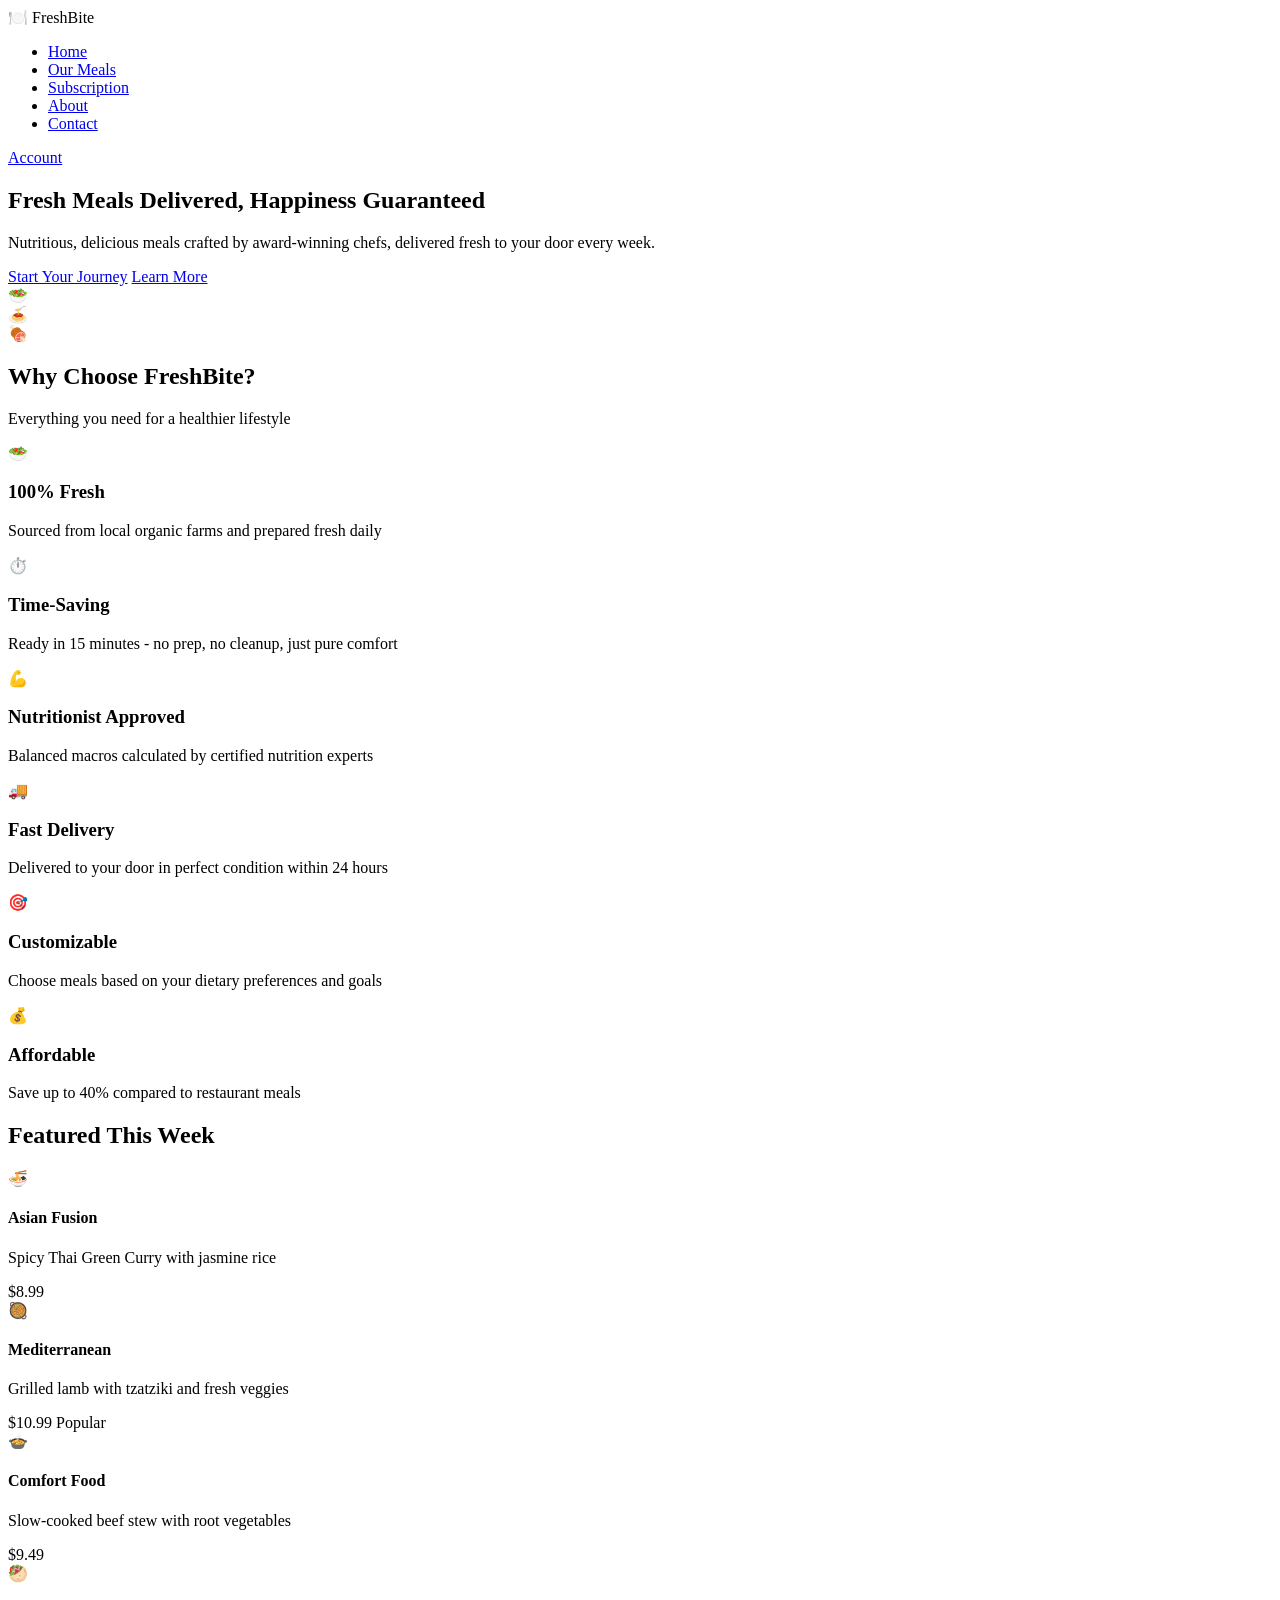
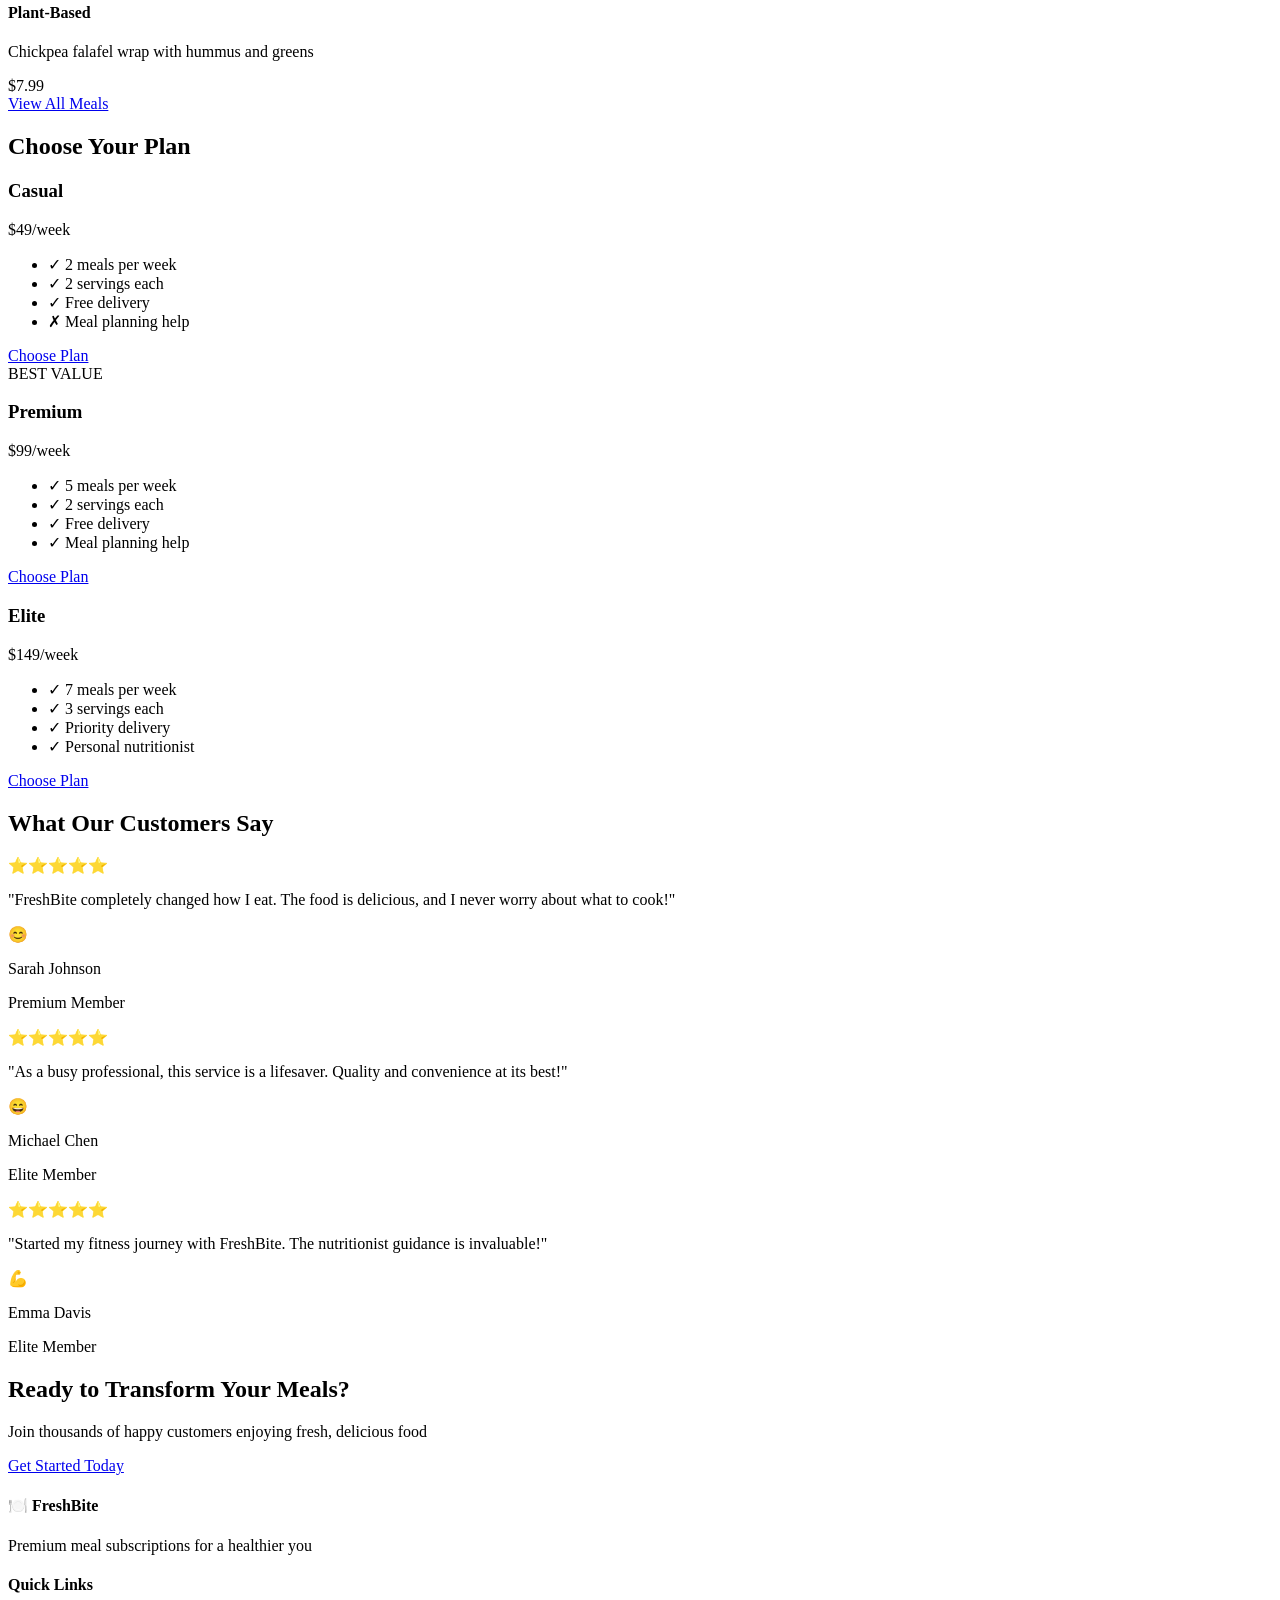
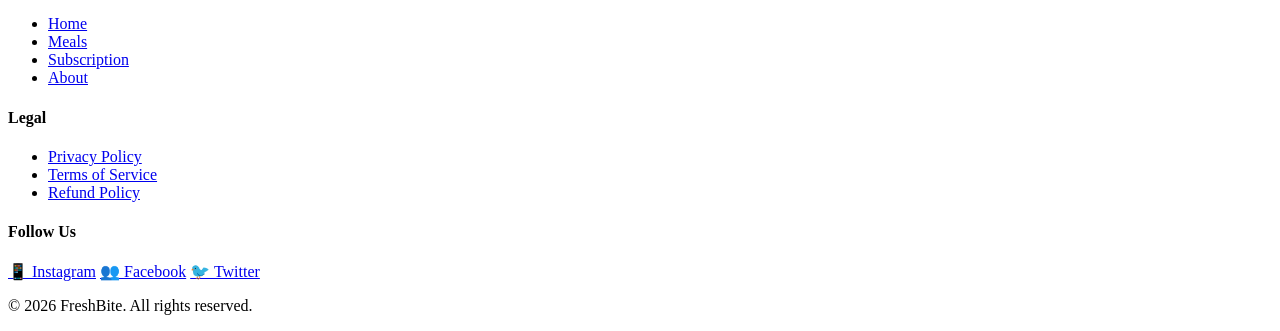
==== index.html @ ad0b3e91 "Add files via upload" ====
<!DOCTYPE html>
<html lang="en">
<head>
    <meta charset="UTF-8">
    <meta name="viewport" content="width=device-width, initial-scale=1.0">
    <title>FreshBite - Premium Food Subscription</title>
    <link rel="stylesheet" href="css/styles.css">
</head>
<body>
    <!-- Navigation -->
    <nav class="navbar">
        <div class="nav-container">
            <div class="logo">
                <span class="logo-icon">🍽️</span>
                <span class="logo-text">FreshBite</span>
            </div>
            <ul class="nav-links">
                <li><a href="index.html" class="active">Home</a></li>
                <li><a href="pages/products.html">Our Meals</a></li>
                <li><a href="pages/subscription.html">Subscription</a></li>
                <li><a href="pages/about.html">About</a></li>
                <li><a href="pages/contact.html">Contact</a></li>
            </ul>
            <div class="nav-actions">
                <a href="pages/account.html" class="btn-account">Account</a>
                <div class="hamburger">
                    <span></span>
                    <span></span>
                    <span></span>
                </div>
            </div>
        </div>
    </nav>

    <!-- Hero Section -->
    <section class="hero">
        <div class="hero-content">
            <h1 class="hero-title">Fresh Meals Delivered, Happiness <span class="gradient-text">Guaranteed</span></h1>
            <p class="hero-subtitle">Nutritious, delicious meals crafted by award-winning chefs, delivered fresh to your door every week.</p>
            <div class="hero-buttons">
                <a href="pages/subscription.html" class="btn btn-primary">Start Your Journey</a>
                <a href="#features" class="btn btn-secondary">Learn More</a>
            </div>
        </div>
        <div class="hero-image">
            <div class="hero-graphic">
                <div class="food-card card-1">🥗</div>
                <div class="food-card card-2">🍝</div>
                <div class="food-card card-3">🍖</div>
            </div>
        </div>
    </section>

    <!-- Features Section -->
    <section id="features" class="features">
        <div class="section-header">
            <h2>Why Choose FreshBite?</h2>
            <p>Everything you need for a healthier lifestyle</p>
        </div>
        <div class="features-grid">
            <div class="feature-card">
                <div class="feature-icon">🥗</div>
                <h3>100% Fresh</h3>
                <p>Sourced from local organic farms and prepared fresh daily</p>
            </div>
            <div class="feature-card">
                <div class="feature-icon">⏱️</div>
                <h3>Time-Saving</h3>
                <p>Ready in 15 minutes - no prep, no cleanup, just pure comfort</p>
            </div>
            <div class="feature-card">
                <div class="feature-icon">💪</div>
                <h3>Nutritionist Approved</h3>
                <p>Balanced macros calculated by certified nutrition experts</p>
            </div>
            <div class="feature-card">
                <div class="feature-icon">🚚</div>
                <h3>Fast Delivery</h3>
                <p>Delivered to your door in perfect condition within 24 hours</p>
            </div>
            <div class="feature-card">
                <div class="feature-icon">🎯</div>
                <h3>Customizable</h3>
                <p>Choose meals based on your dietary preferences and goals</p>
            </div>
            <div class="feature-card">
                <div class="feature-icon">💰</div>
                <h3>Affordable</h3>
                <p>Save up to 40% compared to restaurant meals</p>
            </div>
        </div>
    </section>

    <!-- Meal Categories Preview -->
    <section class="meal-preview">
        <h2>Featured This Week</h2>
        <div class="meals-showcase">
            <div class="meal-item">
                <div class="meal-image">🍜</div>
                <h4>Asian Fusion</h4>
                <p>Spicy Thai Green Curry with jasmine rice</p>
                <span class="price">$8.99</span>
            </div>
            <div class="meal-item featured">
                <div class="meal-image">🥘</div>
                <h4>Mediterranean</h4>
                <p>Grilled lamb with tzatziki and fresh veggies</p>
                <span class="price">$10.99</span>
                <span class="featured-badge">Popular</span>
            </div>
            <div class="meal-item">
                <div class="meal-image">🍲</div>
                <h4>Comfort Food</h4>
                <p>Slow-cooked beef stew with root vegetables</p>
                <span class="price">$9.49</span>
            </div>
            <div class="meal-item">
                <div class="meal-image">🥙</div>
                <h4>Plant-Based</h4>
                <p>Chickpea falafel wrap with hummus and greens</p>
                <span class="price">$7.99</span>
            </div>
        </div>
        <a href="pages/products.html" class="btn btn-primary">View All Meals</a>
    </section>

    <!-- Subscription Plans Preview -->
    <section class="plans-preview">
        <h2>Choose Your Plan</h2>
        <div class="plans-grid">
            <div class="plan-card">
                <h3>Casual</h3>
                <div class="plan-price"><span class="currency">$</span>49<span class="period">/week</span></div>
                <ul class="plan-features">
                    <li>✓ 2 meals per week</li>
                    <li>✓ 2 servings each</li>
                    <li>✓ Free delivery</li>
                    <li>✗ Meal planning help</li>
                </ul>
                <a href="pages/subscription.html" class="btn btn-secondary">Choose Plan</a>
            </div>
            <div class="plan-card featured">
                <span class="best-value">BEST VALUE</span>
                <h3>Premium</h3>
                <div class="plan-price"><span class="currency">$</span>99<span class="period">/week</span></div>
                <ul class="plan-features">
                    <li>✓ 5 meals per week</li>
                    <li>✓ 2 servings each</li>
                    <li>✓ Free delivery</li>
                    <li>✓ Meal planning help</li>
                </ul>
                <a href="pages/subscription.html" class="btn btn-primary">Choose Plan</a>
            </div>
            <div class="plan-card">
                <h3>Elite</h3>
                <div class="plan-price"><span class="currency">$</span>149<span class="period">/week</span></div>
                <ul class="plan-features">
                    <li>✓ 7 meals per week</li>
                    <li>✓ 3 servings each</li>
                    <li>✓ Priority delivery</li>
                    <li>✓ Personal nutritionist</li>
                </ul>
                <a href="pages/subscription.html" class="btn btn-secondary">Choose Plan</a>
            </div>
        </div>
    </section>

    <!-- Testimonials Section -->
    <section class="testimonials">
        <h2>What Our Customers Say</h2>
        <div class="testimonials-grid">
            <div class="testimonial-card">
                <div class="stars">⭐⭐⭐⭐⭐</div>
                <p>"FreshBite completely changed how I eat. The food is delicious, and I never worry about what to cook!"</p>
                <div class="testimonial-author">
                    <div class="author-avatar">😊</div>
                    <div>
                        <p class="author-name">Sarah Johnson</p>
                        <p class="author-title">Premium Member</p>
                    </div>
                </div>
            </div>
            <div class="testimonial-card">
                <div class="stars">⭐⭐⭐⭐⭐</div>
                <p>"As a busy professional, this service is a lifesaver. Quality and convenience at its best!"</p>
                <div class="testimonial-author">
                    <div class="author-avatar">😄</div>
                    <div>
                        <p class="author-name">Michael Chen</p>
                        <p class="author-title">Elite Member</p>
                    </div>
                </div>
            </div>
            <div class="testimonial-card">
                <div class="stars">⭐⭐⭐⭐⭐</div>
                <p>"Started my fitness journey with FreshBite. The nutritionist guidance is invaluable!"</p>
                <div class="testimonial-author">
                    <div class="author-avatar">💪</div>
                    <div>
                        <p class="author-name">Emma Davis</p>
                        <p class="author-title">Elite Member</p>
                    </div>
                </div>
            </div>
        </div>
    </section>

    <!-- CTA Section -->
    <section class="cta">
        <h2>Ready to Transform Your Meals?</h2>
        <p>Join thousands of happy customers enjoying fresh, delicious food</p>
        <a href="pages/subscription.html" class="btn btn-primary">Get Started Today</a>
    </section>

    <!-- Footer -->
    <footer class="footer">
        <div class="footer-content">
            <div class="footer-section">
                <h4>🍽️ FreshBite</h4>
                <p>Premium meal subscriptions for a healthier you</p>
            </div>
            <div class="footer-section">
                <h4>Quick Links</h4>
                <ul>
                    <li><a href="index.html">Home</a></li>
                    <li><a href="pages/products.html">Meals</a></li>
                    <li><a href="pages/subscription.html">Subscription</a></li>
                    <li><a href="pages/about.html">About</a></li>
                </ul>
            </div>
            <div class="footer-section">
                <h4>Legal</h4>
                <ul>
                    <li><a href="#privacy">Privacy Policy</a></li>
                    <li><a href="#terms">Terms of Service</a></li>
                    <li><a href="#refund">Refund Policy</a></li>
                </ul>
            </div>
            <div class="footer-section">
                <h4>Follow Us</h4>
                <div class="social-links">
                    <a href="#">📱 Instagram</a>
                    <a href="#">👥 Facebook</a>
                    <a href="#">🐦 Twitter</a>
                </div>
            </div>
        </div>
        <div class="footer-bottom">
            <p>&copy; 2026 FreshBite. All rights reserved.</p>
        </div>
    </footer>

    <script src="js/main.js"></script>
</body>
</html>
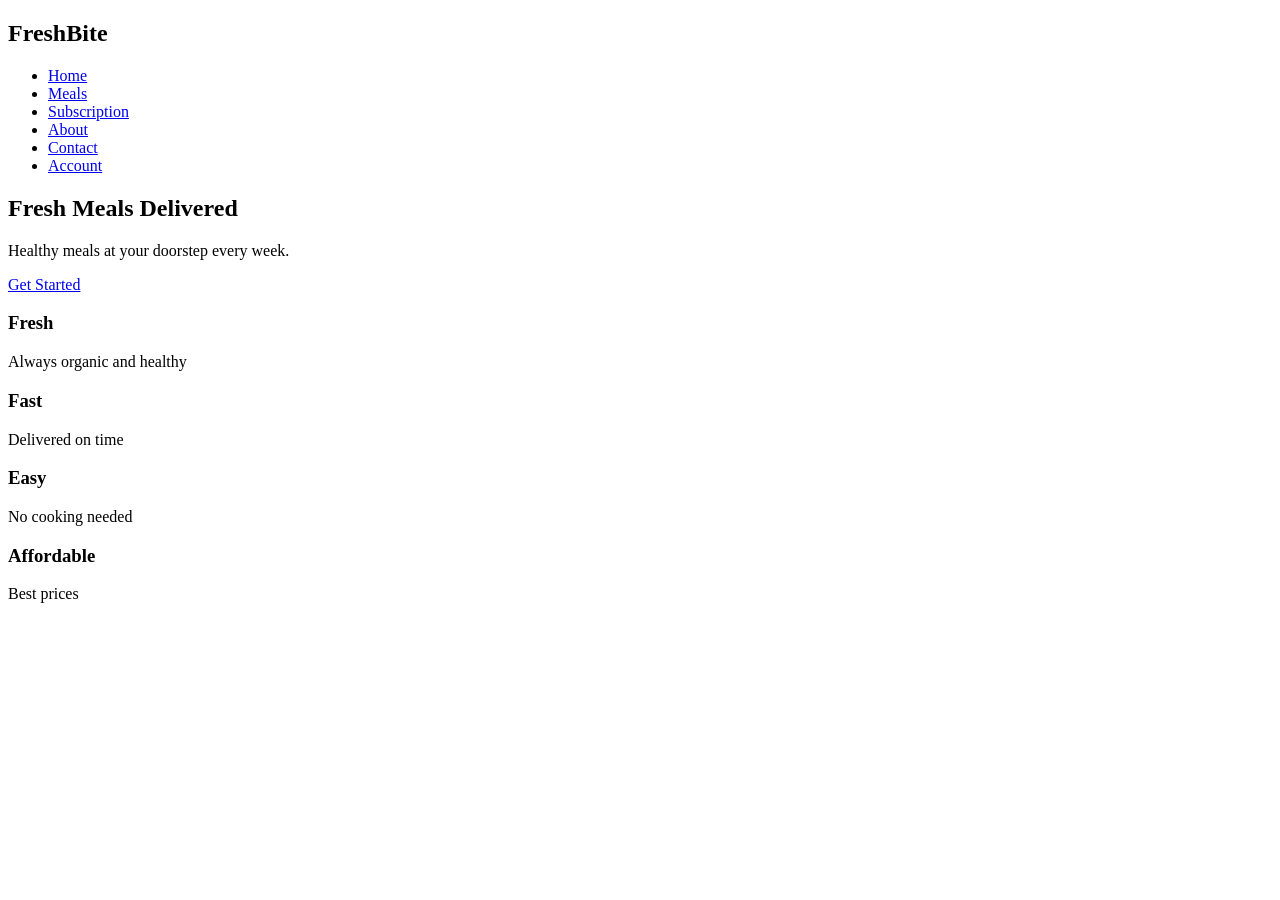
==== commit 89e47c39: "Update index.html" ====
--- a/index.html
+++ b/index.html
@@ -1,255 +1,51 @@
 <!DOCTYPE html>
-<html lang="en">
+<html>
 <head>
-    <meta charset="UTF-8">
-    <meta name="viewport" content="width=device-width, initial-scale=1.0">
-    <title>FreshBite - Premium Food Subscription</title>
-    <link rel="stylesheet" href="css/styles.css">
+    <title>FreshBite</title>
+    <link rel="stylesheet" href="styles.css">
 </head>
 <body>
-    <!-- Navigation -->
-    <nav class="navbar">
-        <div class="nav-container">
-            <div class="logo">
-                <span class="logo-icon">🍽️</span>
-                <span class="logo-text">FreshBite</span>
-            </div>
-            <ul class="nav-links">
-                <li><a href="index.html" class="active">Home</a></li>
-                <li><a href="pages/products.html">Our Meals</a></li>
-                <li><a href="pages/subscription.html">Subscription</a></li>
-                <li><a href="pages/about.html">About</a></li>
-                <li><a href="pages/contact.html">Contact</a></li>
-            </ul>
-            <div class="nav-actions">
-                <a href="pages/account.html" class="btn-account">Account</a>
-                <div class="hamburger">
-                    <span></span>
-                    <span></span>
-                    <span></span>
-                </div>
-            </div>
-        </div>
-    </nav>
 
-    <!-- Hero Section -->
-    <section class="hero">
-        <div class="hero-content">
-            <h1 class="hero-title">Fresh Meals Delivered, Happiness <span class="gradient-text">Guaranteed</span></h1>
-            <p class="hero-subtitle">Nutritious, delicious meals crafted by award-winning chefs, delivered fresh to your door every week.</p>
-            <div class="hero-buttons">
-                <a href="pages/subscription.html" class="btn btn-primary">Start Your Journey</a>
-                <a href="#features" class="btn btn-secondary">Learn More</a>
-            </div>
-        </div>
-        <div class="hero-image">
-            <div class="hero-graphic">
-                <div class="food-card card-1">🥗</div>
-                <div class="food-card card-2">🍝</div>
-                <div class="food-card card-3">🍖</div>
-            </div>
-        </div>
-    </section>
+<!-- NAV -->
+<nav>
+    <h2>FreshBite</h2>
+    <ul>
+        <li><a href="index.html">Home</a></li>
+        <li><a href="products.html">Meals</a></li>
+        <li><a href="subscription.html">Subscription</a></li>
+        <li><a href="about.html">About</a></li>
+        <li><a href="contact.html">Contact</a></li>
+        <li><a href="account.html">Account</a></li>
+    </ul>
+</nav>
 
-    <!-- Features Section -->
-    <section id="features" class="features">
-        <div class="section-header">
-            <h2>Why Choose FreshBite?</h2>
-            <p>Everything you need for a healthier lifestyle</p>
-        </div>
-        <div class="features-grid">
-            <div class="feature-card">
-                <div class="feature-icon">🥗</div>
-                <h3>100% Fresh</h3>
-                <p>Sourced from local organic farms and prepared fresh daily</p>
-            </div>
-            <div class="feature-card">
-                <div class="feature-icon">⏱️</div>
-                <h3>Time-Saving</h3>
-                <p>Ready in 15 minutes - no prep, no cleanup, just pure comfort</p>
-            </div>
-            <div class="feature-card">
-                <div class="feature-icon">💪</div>
-                <h3>Nutritionist Approved</h3>
-                <p>Balanced macros calculated by certified nutrition experts</p>
-            </div>
-            <div class="feature-card">
-                <div class="feature-icon">🚚</div>
-                <h3>Fast Delivery</h3>
-                <p>Delivered to your door in perfect condition within 24 hours</p>
-            </div>
-            <div class="feature-card">
-                <div class="feature-icon">🎯</div>
-                <h3>Customizable</h3>
-                <p>Choose meals based on your dietary preferences and goals</p>
-            </div>
-            <div class="feature-card">
-                <div class="feature-icon">💰</div>
-                <h3>Affordable</h3>
-                <p>Save up to 40% compared to restaurant meals</p>
-            </div>
-        </div>
-    </section>
+<!-- HERO -->
+<section class="hero">
+    <h1>Fresh Meals Delivered</h1>
+    <p>Healthy meals at your doorstep every week.</p>
+    <a href="subscription.html" class="btn">Get Started</a>
+</section>
 
-    <!-- Meal Categories Preview -->
-    <section class="meal-preview">
-        <h2>Featured This Week</h2>
-        <div class="meals-showcase">
-            <div class="meal-item">
-                <div class="meal-image">🍜</div>
-                <h4>Asian Fusion</h4>
-                <p>Spicy Thai Green Curry with jasmine rice</p>
-                <span class="price">$8.99</span>
-            </div>
-            <div class="meal-item featured">
-                <div class="meal-image">🥘</div>
-                <h4>Mediterranean</h4>
-                <p>Grilled lamb with tzatziki and fresh veggies</p>
-                <span class="price">$10.99</span>
-                <span class="featured-badge">Popular</span>
-            </div>
-            <div class="meal-item">
-                <div class="meal-image">🍲</div>
-                <h4>Comfort Food</h4>
-                <p>Slow-cooked beef stew with root vegetables</p>
-                <span class="price">$9.49</span>
-            </div>
-            <div class="meal-item">
-                <div class="meal-image">🥙</div>
-                <h4>Plant-Based</h4>
-                <p>Chickpea falafel wrap with hummus and greens</p>
-                <span class="price">$7.99</span>
-            </div>
-        </div>
-        <a href="pages/products.html" class="btn btn-primary">View All Meals</a>
-    </section>
+<!-- FEATURES -->
+<section class="features">
+    <div class="feature">
+        <h3>Fresh</h3>
+        <p>Always organic and healthy</p>
+    </div>
+    <div class="feature">
+        <h3>Fast</h3>
+        <p>Delivered on time</p>
+    </div>
+    <div class="feature">
+        <h3>Easy</h3>
+        <p>No cooking needed</p>
+    </div>
+    <div class="feature">
+        <h3>Affordable</h3>
+        <p>Best prices</p>
+    </div>
+</section>
 
-    <!-- Subscription Plans Preview -->
-    <section class="plans-preview">
-        <h2>Choose Your Plan</h2>
-        <div class="plans-grid">
-            <div class="plan-card">
-                <h3>Casual</h3>
-                <div class="plan-price"><span class="currency">$</span>49<span class="period">/week</span></div>
-                <ul class="plan-features">
-                    <li>✓ 2 meals per week</li>
-                    <li>✓ 2 servings each</li>
-                    <li>✓ Free delivery</li>
-                    <li>✗ Meal planning help</li>
-                </ul>
-                <a href="pages/subscription.html" class="btn btn-secondary">Choose Plan</a>
-            </div>
-            <div class="plan-card featured">
-                <span class="best-value">BEST VALUE</span>
-                <h3>Premium</h3>
-                <div class="plan-price"><span class="currency">$</span>99<span class="period">/week</span></div>
-                <ul class="plan-features">
-                    <li>✓ 5 meals per week</li>
-                    <li>✓ 2 servings each</li>
-                    <li>✓ Free delivery</li>
-                    <li>✓ Meal planning help</li>
-                </ul>
-                <a href="pages/subscription.html" class="btn btn-primary">Choose Plan</a>
-            </div>
-            <div class="plan-card">
-                <h3>Elite</h3>
-                <div class="plan-price"><span class="currency">$</span>149<span class="period">/week</span></div>
-                <ul class="plan-features">
-                    <li>✓ 7 meals per week</li>
-                    <li>✓ 3 servings each</li>
-                    <li>✓ Priority delivery</li>
-                    <li>✓ Personal nutritionist</li>
-                </ul>
-                <a href="pages/subscription.html" class="btn btn-secondary">Choose Plan</a>
-            </div>
-        </div>
-    </section>
-
-    <!-- Testimonials Section -->
-    <section class="testimonials">
-        <h2>What Our Customers Say</h2>
-        <div class="testimonials-grid">
-            <div class="testimonial-card">
-                <div class="stars">⭐⭐⭐⭐⭐</div>
-                <p>"FreshBite completely changed how I eat. The food is delicious, and I never worry about what to cook!"</p>
-                <div class="testimonial-author">
-                    <div class="author-avatar">😊</div>
-                    <div>
-                        <p class="author-name">Sarah Johnson</p>
-                        <p class="author-title">Premium Member</p>
-                    </div>
-                </div>
-            </div>
-            <div class="testimonial-card">
-                <div class="stars">⭐⭐⭐⭐⭐</div>
-                <p>"As a busy professional, this service is a lifesaver. Quality and convenience at its best!"</p>
-                <div class="testimonial-author">
-                    <div class="author-avatar">😄</div>
-                    <div>
-                        <p class="author-name">Michael Chen</p>
-                        <p class="author-title">Elite Member</p>
-                    </div>
-                </div>
-            </div>
-            <div class="testimonial-card">
-                <div class="stars">⭐⭐⭐⭐⭐</div>
-                <p>"Started my fitness journey with FreshBite. The nutritionist guidance is invaluable!"</p>
-                <div class="testimonial-author">
-                    <div class="author-avatar">💪</div>
-                    <div>
-                        <p class="author-name">Emma Davis</p>
-                        <p class="author-title">Elite Member</p>
-                    </div>
-                </div>
-            </div>
-        </div>
-    </section>
-
-    <!-- CTA Section -->
-    <section class="cta">
-        <h2>Ready to Transform Your Meals?</h2>
-        <p>Join thousands of happy customers enjoying fresh, delicious food</p>
-        <a href="pages/subscription.html" class="btn btn-primary">Get Started Today</a>
-    </section>
-
-    <!-- Footer -->
-    <footer class="footer">
-        <div class="footer-content">
-            <div class="footer-section">
-                <h4>🍽️ FreshBite</h4>
-                <p>Premium meal subscriptions for a healthier you</p>
-            </div>
-            <div class="footer-section">
-                <h4>Quick Links</h4>
-                <ul>
-                    <li><a href="index.html">Home</a></li>
-                    <li><a href="pages/products.html">Meals</a></li>
-                    <li><a href="pages/subscription.html">Subscription</a></li>
-                    <li><a href="pages/about.html">About</a></li>
-                </ul>
-            </div>
-            <div class="footer-section">
-                <h4>Legal</h4>
-                <ul>
-                    <li><a href="#privacy">Privacy Policy</a></li>
-                    <li><a href="#terms">Terms of Service</a></li>
-                    <li><a href="#refund">Refund Policy</a></li>
-                </ul>
-            </div>
-            <div class="footer-section">
-                <h4>Follow Us</h4>
-                <div class="social-links">
-                    <a href="#">📱 Instagram</a>
-                    <a href="#">👥 Facebook</a>
-                    <a href="#">🐦 Twitter</a>
-                </div>
-            </div>
-        </div>
-        <div class="footer-bottom">
-            <p>&copy; 2026 FreshBite. All rights reserved.</p>
-        </div>
-    </footer>
-
-    <script src="js/main.js"></script>
 </body>
+<script src="main.js"></script>
 </html>
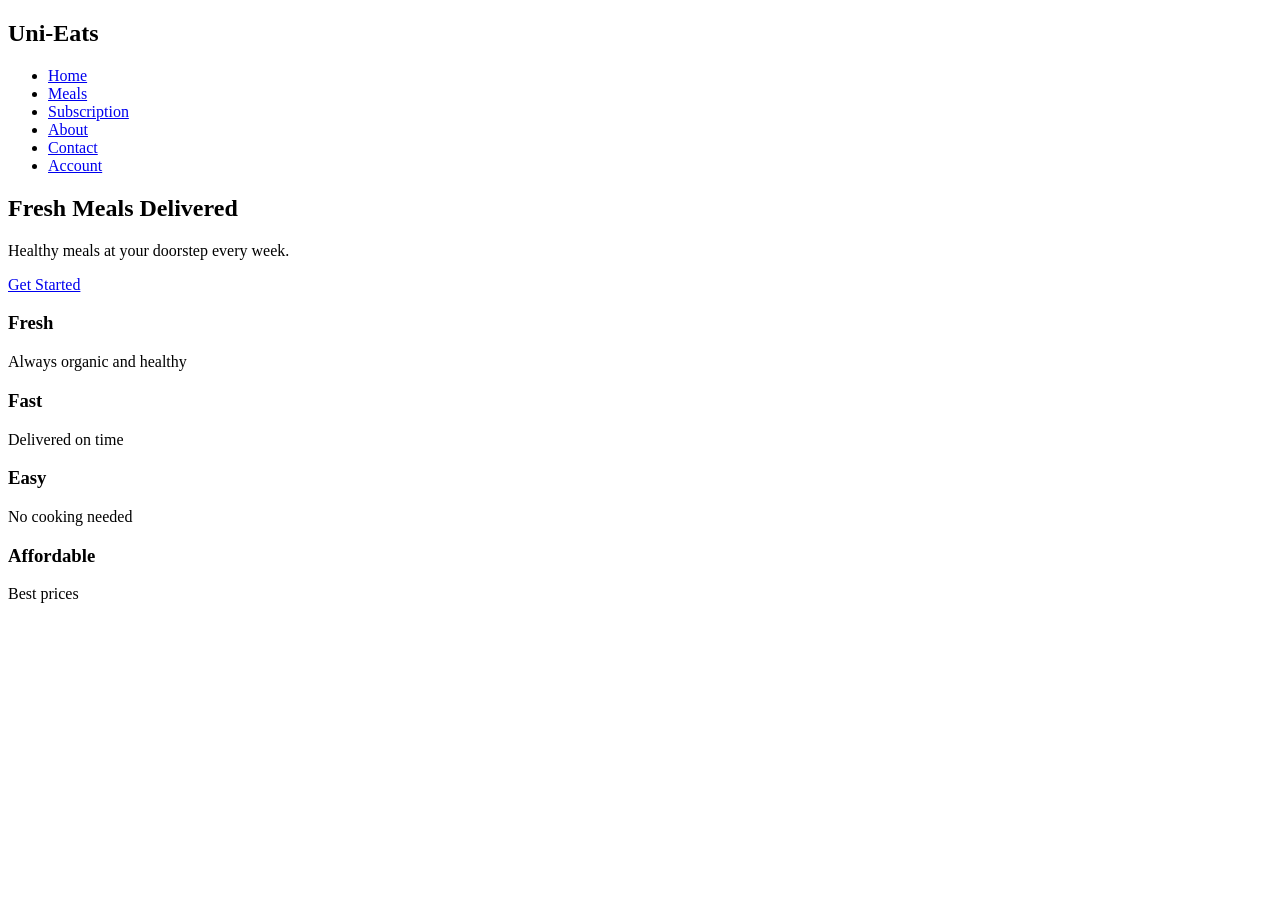
==== commit eb3817a1: "Update index.html" ====
--- a/index.html
+++ b/index.html
@@ -1,21 +1,21 @@
 <!DOCTYPE html>
 <html>
 <head>
-    <title>FreshBite</title>
+    <title>Uni-Eats</title>
     <link rel="stylesheet" href="styles.css">
 </head>
 <body>
 
 <!-- NAV -->
 <nav>
-    <h2>FreshBite</h2>
+    <h2>Uni-Eats</h2>
     <ul>
         <li><a href="index.html">Home</a></li>
         <li><a href="products.html">Meals</a></li>
         <li><a href="subscription.html">Subscription</a></li>
         <li><a href="about.html">About</a></li>
         <li><a href="contact.html">Contact</a></li>
-        <li><a href="account.html">Account</a></li>
+        <li><a href="account.html" id="accountLink">Account</a></li>
     </ul>
 </nav>
 
